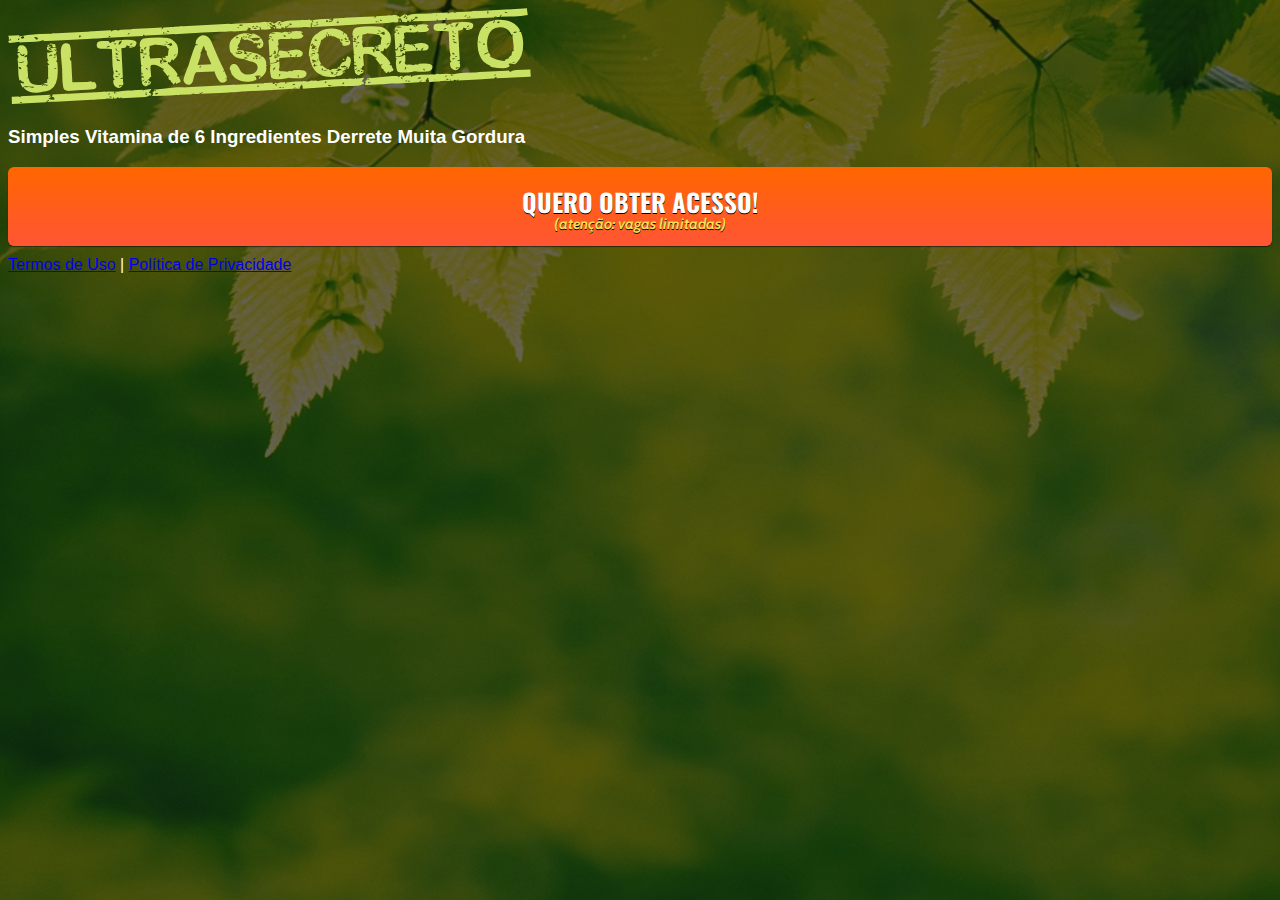
==== index.html @ 74a8f50c "Initial commit" ====
<!DOCTYPE html>
<html lang="pt-br">
  <head>
    <meta charset="utf-8">
    <meta name="viewport" content="width=device-width, initial-scale=1, shrink-to-fit=no">

    <link rel="stylesheet" href="https://stackpath.bootstrapcdn.com/bootstrap/4.1.3/css/bootstrap.min.css" integrity="sha384-MCw98/SFnGE8fJT3GXwEOngsV7Zt27NXFoaoApmYm81iuXoPkFOJwJ8ERdknLPMO" crossorigin="anonymous">

    <link rel="preconnect" href="https://fonts.googleapis.com">
    <link rel="preconnect" href="https://fonts.gstatic.com" crossorigin>
    <link href="https://fonts.googleapis.com/css2?family=Cabin:ital,wght@0,400;0,500;0,600;0,700;1,400;1,500;1,600;1,700&family=Dosis:wght@200;300;400;500;600;700;800&family=Oswald:wght@200;300;400;500;600;700&family=Signika:wght@300;400;500;600;700&display=swap" rel="stylesheet">

    <link rel="stylesheet" href="./assets/css/com.css">

    <!-- Título da Página -->
    <title>Protocolo Zero Barriga</title>
    
    <style type="text/css">
      body {
        color: white;
        background-image: url("assets/img/bg.jpeg");
        background-color: rgba(0, 0, 0, 0.6);
        background-position: center;
        background-size: cover;
        background-attachment: fixed;
        background-blend-mode: darken;
      }
    </style>

  </head>
  <body>
    
    <header class="py-4">
      <div class="container">
        <div class="row justify-content-center">
          <div class="col-lg-8 text-center">
            <!-- Imagem Ultrasecreto -->
            <img class="img-fluid" src="./assets/img/ultrasecreto.svg">

            <!-- Headline -->
            <h3 class="my-4"><b>Simples Vitamina de 6 Ingredientes Derrete Muita Gordura</b></h3>

            <!-- VSL -->
            <script type="text/javascript" id="scr_6226ac18aa8f7e000965d88e">var s=document.createElement("script");s.src="https://cdn.converteai.net/8b03b5e9-1e95-4b45-9063-037ac9b350ab/players/6226ac18aa8f7e000965d88e/player.js",s.async=!0,document.head.appendChild(s);</script>

            <!-- Botão -->
            <div id="cta1" class="mt-4 d-none">
              <a href="https://pay.kiwify.com.br/8yj82EU" class="a-btn" style="text-decoration: none;">
                <span class="span-btn">QUERO OBTER ACESSO!</span>
                <span class="span-btn2">(atenção: vagas limitadas)</span>
              </a>
            </div>

            <!-- Termos de Uso e Política de Privacidade -->
            <div class="text-white mt-4"><a href="termos.html" class="text-white">Termos de Uso</a> | <a href="privacidade.html" class="text-white">Política de Privacidade</a></div>
          </div>
        </div>
      </div>
    </header>

    <script type="text/javascript">
      setTimeout(() => {document.getElementById("cta1").classList.remove("d-none")}, 1637000); // temporização da Call to Action (em milissegundos)
    </script>

    <script src="https://code.jquery.com/jquery-3.3.1.slim.min.js" integrity="sha384-q8i/X+965DzO0rT7abK41JStQIAqVgRVzpbzo5smXKp4YfRvH+8abtTE1Pi6jizo" crossorigin="anonymous"></script>
    <script src="https://cdnjs.cloudflare.com/ajax/libs/popper.js/1.14.3/umd/popper.min.js" integrity="sha384-ZMP7rVo3mIykV+2+9J3UJ46jBk0WLaUAdn689aCwoqbBJiSnjAK/l8WvCWPIPm49" crossorigin="anonymous"></script>
    <script src="https://stackpath.bootstrapcdn.com/bootstrap/4.1.3/js/bootstrap.min.js" integrity="sha384-ChfqqxuZUCnJSK3+MXmPNIyE6ZbWh2IMqE241rYiqJxyMiZ6OW/JmZQ5stwEULTy" crossorigin="anonymous"></script>
    <script src="./assets/js/com.js"></script>
  </body>
</html>
---- assets/css/com.css ----
@media (max-width: 768px) {
  .video-player {
    width: 100%;
    background: 0 0;
  }
  .video-player iframe {
    width: 100%;
    height: 100%;
    top: 0;
    margin: auto;
  }
  #frame {
    width: 100%;
    height: 100%;
    top: 0;
    margin: auto;
  }
}

* {
  font-family: helvetica, arial, sans-serif;
}

body {
  font-size: 16px;
}

.fb-comments {
  border: 1px solid #e9ebee;
  border-radius: 3px;
  padding: 0 15px;
  padding-bottom: 15px;
  margin: auto;
  position: relative;
  color: #4267b2;
}

.fb-comments-header {
  padding: 15px 0;
  border-bottom: 1px solid #e9ebee;
}

.fb-comments-header span {
  color: #000;
  font-weight: 700;
  font-size: 0.9em;
}

.fb-comments-comment {
  border: none;
  padding: 0;
  margin: 10px 0;
  width: 100%;
}

.fb-comments-reply-wrapper {
  margin-left: 60px;
  border-left: 1px dotted #e9ebee;
  padding-left: 5px;
}

tr,
td {
  border: none;
  margin: 0;
}

td {
  padding: 2.5px;
}

tr {
  padding: 2.5px 0;
}

.fb-comments-comment-img {
  vertical-align: top;
  width: 48px;
  padding-right: 5px;
}

.fb-comments-comment-img img {
  max-width: 48px;
  border-radius: 25px;
}

.fb-comments-comment-name {
  font-size: 0.85em;
}

.fb-comments-comment-name name {
  color: #365899;
  text-decoration: none;
  font-weight: 700;
  cursor: pointer;
  cursor: hand;
}

.fb-comments-comment-name name:hover {
  text-decoration: underline;
}

.fb-comments-comment-name occupation {
  color: #90949c;
}

.fb-comments-comment-text {
  font-size: 0.9em;
  color: #000;
  border-radius: 21px;
  background-color: #eaebef;
  padding: 10px 20px;
}

.fb-comments-comment-actions like,
.fb-comments-comment-actions reply {
  font-size: 0.75em;
  color: #4267b2;
  text-decoration: none;
  cursor: pointer;
  cursor: hand;
}

.fb-comments-comment-actions like.liked {
  color: #90949c;
}

.fb-comments-comment-actions like:hover,
.fb-comments-comment-actions reply:hover {
  text-decoration: underline;
}

.fb-comments-comment-actions likes {
  font-size: 13px;
  background: url(https://cloudcode.site/likes.png);
  background-repeat: no-repeat;
  padding-left: 43px;
  padding-right: 6px;
  padding-top: 3px;
  padding-bottom: 2px;
  margin-top: -10px;
  float: right;
  background-color: #fff;
  border: solid #eaebef;
  border-radius: 19px;
}

.fb-comments-comment-actions date {
  font-size: 0.75em;
  color: #90949c;
  text-decoration: none;
  cursor: pointer;
  cursor: hand;
}

.fb-comments-comment-actions date:hover {
  text-decoration: underline;
}

.fb-comments-loadmore {
  background: #4080ff;
  border: 1px solid #4080ff;
  border-radius: 3px;
  box-sizing: border-box;
  color: #fff;
  font-size: 14px;
  padding: 0.875em;
  text-shadow: none;
  width: 100%;
  font-weight: 700;
  cursor: hand;
  cursor: pointer;
}

.fb-reply-input {
  border: 1px solid lightgrey;
  border-radius: 3px;
  width: 100%;
  padding: 5px 7.5px;
  font-size: 0.75em;
  color: #000;
  outline: none;
}

.fb-reply-input:hover,
.fb-reply-button:hover {
  outline: none;
}

.fb-reply-button {
  background: #4080ff;
  border: 1px solid #4080ff;
  border-radius: 3px;
  box-sizing: border-box;
  color: #fff;
  font-size: 0.75em;
  padding: 5px 7.5px;
  text-shadow: none;
  width: 100%;
  font-weight: 700;
  cursor: hand;
  cursor: pointer;
  outline: none;
}

.bbtn {
  width: 100%;
  max-width: 449px;
}

@media (max-width: 768px) {
  .video-player {
    margin-top: 0 !important;
  }
}

.a-btn {
      text-decoration: none;
      -webkit-font-smoothing: antialiased;
      margin: 0;
      border: 0; 
      font: inherit; 
      vertical-align: baseline;
      color: #2e82bc; 
      outline: 0; 
      line-height: 1; 
      text-align: center; 
      position:relative!important; display: inline-block!important;
      border-style: solid; 
      width: 100%; padding-left: 0!important; padding-right: 0!important; 
      margin-bottom: 10px; 
      padding: 22px 44px; border-color: #ff5535; border-width: 0px; 
      border-radius: 6px; 
      background: linear-gradient(to bottom, #ff6600 0%, #ff5535 100%); 
      box-shadow: 0px 1px 1px 0px rgba(0,0,0,0.5); 
      text-decoration: none!important;
    }
    .span-btn {
      text-decoration: none;
      -webkit-font-smoothing: antialiased; 
      text-align: center;
      margin: 0; 
      border: 0; 
      font: inherit;
      vertical-align: baseline;
      display: block; 
      position: relative; 
      z-index: 1; 
      padding: 0 15px; 
      white-space: normal; 
      font-size: 25px;
      color: #ffffff; 
      font-family: Oswald; 
      font-weight: bold; 
      text-shadow: #000000 0px 1px 0px;
      text-decoration: none;
    }
    .span-btn2 {
      -webkit-font-smoothing: antialiased; 
      text-align: center;
      padding: 0; border: 0;
      font: inherit; 
      vertical-align: baseline; 
      display: block; 
      position: relative;
      z-index: 1; 
      margin: .2em 0 -.5em; 
      font-size: 15px; 
      color: #f5e051; 
      font-family: Cabin; 
      font-weight: bold; 
      font-style: italic;
      text-shadow: #000000 0px 1px 0px;
    }
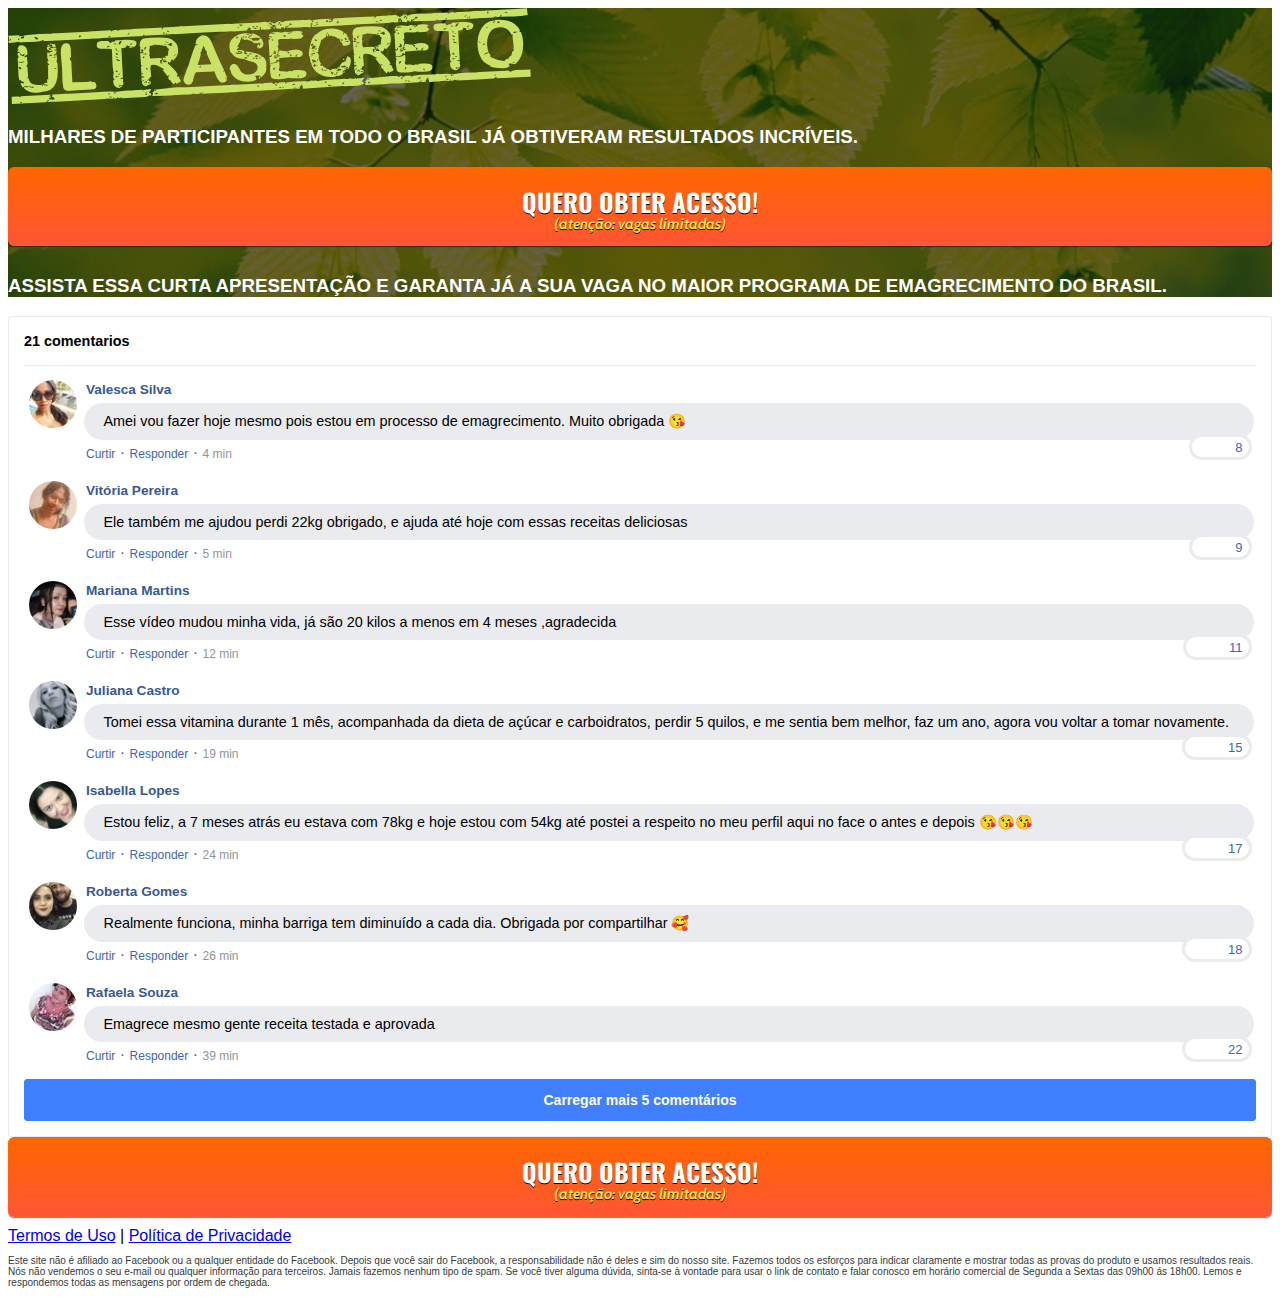
==== commit 9493c209: "Add files via upload" ====
--- a/index.html
+++ b/index.html
@@ -1,24 +1,23 @@
 <!DOCTYPE html>
 <html lang="pt-br">
-  <head>
-    <meta charset="utf-8">
-    <meta name="viewport" content="width=device-width, initial-scale=1, shrink-to-fit=no">
-
-    <link rel="stylesheet" href="https://stackpath.bootstrapcdn.com/bootstrap/4.1.3/css/bootstrap.min.css" integrity="sha384-MCw98/SFnGE8fJT3GXwEOngsV7Zt27NXFoaoApmYm81iuXoPkFOJwJ8ERdknLPMO" crossorigin="anonymous">
-
-    <link rel="preconnect" href="https://fonts.googleapis.com">
-    <link rel="preconnect" href="https://fonts.gstatic.com" crossorigin>
-    <link href="https://fonts.googleapis.com/css2?family=Cabin:ital,wght@0,400;0,500;0,600;0,700;1,400;1,500;1,600;1,700&family=Dosis:wght@200;300;400;500;600;700;800&family=Oswald:wght@200;300;400;500;600;700&family=Signika:wght@300;400;500;600;700&display=swap" rel="stylesheet">
-
-    <link rel="stylesheet" href="./assets/css/com.css">
-
-    <!-- Título da Página -->
-    <title>Protocolo Zero Barriga</title>
-    
-    <style type="text/css">
-      body {
+
+<!-- Mirrored from protocolobarrigazeros.com.br/ by HTTrack Website Copier/3.x [XR&CO'2014], Tue, 10 May 2022 13:15:41 GMT -->
+<!-- Added by HTTrack --><meta http-equiv="content-type" content="text/html;charset=utf-8" /><!-- /Added by HTTrack -->
+<head>
+<meta charset="utf-8" />
+<meta name="viewport" content="width=device-width, initial-scale=1, shrink-to-fit=no" />
+<link rel="stylesheet" href="../stackpath.bootstrapcdn.com/bootstrap/4.1.3/css/bootstrap.min.css" integrity="sha384-MCw98/SFnGE8fJT3GXwEOngsV7Zt27NXFoaoApmYm81iuXoPkFOJwJ8ERdknLPMO" crossorigin="anonymous" />
+<link rel="preconnect" href="https://fonts.googleapis.com/" />
+<link rel="preconnect" href="https://fonts.gstatic.com/" crossorigin />
+<link href="https://fonts.googleapis.com/css2?family=Cabin:ital,wght@0,400;0,500;0,600;0,700;1,400;1,500;1,600;1,700&amp;family=Dosis:wght@200;300;400;500;600;700;800&amp;family=Oswald:wght@200;300;400;500;600;700&amp;family=Signika:wght@300;400;500;600;700&amp;display=swap" rel="stylesheet" />
+<link rel="stylesheet" href="assets/css/com.css" />
+
+<title>Protocolo Zero Barriga</title>
+<link rel="icon" type="image/png" href="assets/img/favicon.png" />
+<style type="text/css">
+      header {
         color: white;
-        background-image: url("assets/img/bg.jpeg");
+        background-image: url("assets/img/bg.jpg");
         background-color: rgba(0, 0, 0, 0.6);
         background-position: center;
         background-size: cover;
@@ -27,44 +26,503 @@
       }
     </style>
 
-  </head>
-  <body>
-    
-    <header class="py-4">
-      <div class="container">
-        <div class="row justify-content-center">
-          <div class="col-lg-8 text-center">
-            <!-- Imagem Ultrasecreto -->
-            <img class="img-fluid" src="./assets/img/ultrasecreto.svg">
-
-            <!-- Headline -->
-            <h3 class="my-4"><b>Simples Vitamina de 6 Ingredientes Derrete Muita Gordura</b></h3>
-
-            <!-- VSL -->
-            <script type="text/javascript" id="scr_6226ac18aa8f7e000965d88e">var s=document.createElement("script");s.src="https://cdn.converteai.net/8b03b5e9-1e95-4b45-9063-037ac9b350ab/players/6226ac18aa8f7e000965d88e/player.js",s.async=!0,document.head.appendChild(s);</script>
-
-            <!-- Botão -->
-            <div id="cta1" class="mt-4 d-none">
-              <a href="https://pay.kiwify.com.br/8yj82EU" class="a-btn" style="text-decoration: none;">
-                <span class="span-btn">QUERO OBTER ACESSO!</span>
-                <span class="span-btn2">(atenção: vagas limitadas)</span>
-              </a>
-            </div>
-
-            <!-- Termos de Uso e Política de Privacidade -->
-            <div class="text-white mt-4"><a href="termos.html" class="text-white">Termos de Uso</a> | <a href="privacidade.html" class="text-white">Política de Privacidade</a></div>
-          </div>
-        </div>
-      </div>
-    </header>
-
-    <script type="text/javascript">
-      setTimeout(() => {document.getElementById("cta1").classList.remove("d-none")}, 1637000); // temporização da Call to Action (em milissegundos)
+<script>
+      (function (w, d, s, l, i) {
+        w[l] = w[l] || [];
+        w[l].push({
+          "gtm.start": new Date().getTime(),
+          event: "gtm.js",
+        });
+        var f = d.getElementsByTagName(s)[0],
+          j = d.createElement(s),
+          dl = l != "dataLayer" ? "&l=" + l : "";
+        j.async = true;
+        j.src = "../www.googletagmanager.com/gtm5445.html?id=" + i + dl;
+        f.parentNode.insertBefore(j, f);
+      })(window, document, "script", "dataLayer", "GTM-NTBXBKL");
     </script>
 
-    <script src="https://code.jquery.com/jquery-3.3.1.slim.min.js" integrity="sha384-q8i/X+965DzO0rT7abK41JStQIAqVgRVzpbzo5smXKp4YfRvH+8abtTE1Pi6jizo" crossorigin="anonymous"></script>
-    <script src="https://cdnjs.cloudflare.com/ajax/libs/popper.js/1.14.3/umd/popper.min.js" integrity="sha384-ZMP7rVo3mIykV+2+9J3UJ46jBk0WLaUAdn689aCwoqbBJiSnjAK/l8WvCWPIPm49" crossorigin="anonymous"></script>
-    <script src="https://stackpath.bootstrapcdn.com/bootstrap/4.1.3/js/bootstrap.min.js" integrity="sha384-ChfqqxuZUCnJSK3+MXmPNIyE6ZbWh2IMqE241rYiqJxyMiZ6OW/JmZQ5stwEULTy" crossorigin="anonymous"></script>
-    <script src="./assets/js/com.js"></script>
-  </body>
-</html>+</head>
+<body>
+
+<noscript><iframe
+        src="https://www.googletagmanager.com/ns.html?id=GTM-NTBXBKL"
+        height="0"
+        width="0"
+        style="display: none; visibility: hidden"
+      ></iframe
+    ></noscript>
+
+<header class="py-4">
+<div class="container">
+<div class="row justify-content-center">
+<div class="col-lg-8 text-center">
+
+<img class="img-fluid" src="assets/img/ultrasecreto.svg" />
+
+<h3 class="my-4">
+<b>MILHARES DE PARTICIPANTES EM TODO O BRASIL JÁ OBTIVERAM RESULTADOS INCRÍVEIS.</b
+              >
+</h3>
+
+<script type="text/javascript" id="scr_62798a94c3436c000911949a">
+              var s = document.createElement("script");
+              (s.src =
+                "../scripts.converteai.net/fec0d61f-c2df-4eb3-8834-ad21bddd85f8/players/62798a94c3436c000911949a/player.js"),
+                (s.async = !0),
+                document.head.appendChild(s);
+            </script>
+
+<div id="cta1" class="mt-4 d-none">
+<a href="https://pay.kiwify.com.br/MYLtYJJ" class="a-btn" style="text-decoration: none">
+<span class="span-btn">QUERO OBTER ACESSO!</span>
+<span class="span-btn2">(atenção: vagas limitadas)</span>
+</a>
+</div>
+
+<h3 class="my-4">
+<b>ASSISTA ESSA CURTA APRESENTAÇÃO E GARANTA JÁ A SUA VAGA NO MAIOR PROGRAMA DE EMAGRECIMENTO DO BRASIL.</b
+              >
+</h3>
+</div>
+</div>
+</div>
+</header>
+<section class="comments py-4">
+<div class="container">
+<div class="row justify-content-center">
+<div class="col-lg-8">
+<div class="fb-comments" style="margin-top: 5px">
+<div class="fb-comments-header">
+<span>21 comentarios</span>
+</div>
+<div class="fb-comments-wrapper" id="2">
+<table class="fb-comments-comment">
+<tbody>
+<tr>
+<td rowspan="3" class="fb-comments-comment-img">
+<img src="assets/img/comentarios/m2.jpg" />
+</td>
+<td>
+<font class="fb-comments-comment-name">
+<name>Valesca Silva</name>
+</font>
+</td>
+</tr>
+<tr>
+<td class="fb-comments-comment-text">
+Amei vou fazer hoje mesmo pois estou em processo de
+emagrecimento. Muito obrigada 😘
+</td>
+</tr>
+<tr>
+<td class="fb-comments-comment-actions">
+<like>Curtir</like>
+·
+<reply>Responder</reply>
+·
+<likes>8</likes>
+<date>4 min</date>
+</td>
+</tr>
+</tbody>
+</table>
+</div>
+<div class="fb-comments-wrapper" id="3">
+<table class="fb-comments-comment">
+<tbody>
+<tr>
+<td rowspan="3" class="fb-comments-comment-img">
+<img src="assets/img/comentarios/m3.jpg" />
+</td>
+<td>
+<font class="fb-comments-comment-name">
+<name>Vitória Pereira</name>
+</font>
+</td>
+</tr>
+<tr>
+<td class="fb-comments-comment-text">
+Ele também me ajudou perdi 22kg obrigado, e ajuda até
+hoje com essas receitas deliciosas
+</td>
+</tr>
+<tr>
+<td class="fb-comments-comment-actions">
+<like>Curtir</like>
+·
+<reply>Responder</reply>
+·
+<likes>9</likes>
+<date>5 min</date>
+</td>
+</tr>
+</tbody>
+</table>
+</div>
+<div class="fb-comments-wrapper" id="4">
+<table class="fb-comments-comment">
+<tbody>
+<tr>
+<td rowspan="3" class="fb-comments-comment-img">
+<img src="assets/img/comentarios/m4.jpg" />
+</td>
+<td>
+<font class="fb-comments-comment-name">
+<name>Mariana Martins</name>
+</font>
+</td>
+</tr>
+<tr>
+<td class="fb-comments-comment-text">
+Esse vídeo mudou minha vida, já são 20 kilos a menos em
+4 meses ,agradecida
+</td>
+</tr>
+<tr>
+<td class="fb-comments-comment-actions">
+<like>Curtir</like>
+·
+<reply>Responder</reply>
+·
+<likes>11</likes>
+<date>12 min</date>
+</td>
+</tr>
+</tbody>
+</table>
+</div>
+<div class="fb-comments-wrapper" id="5">
+<table class="fb-comments-comment">
+<tbody>
+<tr>
+<td rowspan="3" class="fb-comments-comment-img">
+<img src="assets/img/comentarios/m5.jpg" />
+</td>
+<td>
+<font class="fb-comments-comment-name">
+<name>Juliana Castro</name>
+</font>
+</td>
+</tr>
+<tr>
+<td class="fb-comments-comment-text">
+Tomei essa vitamina durante 1 mês, acompanhada da dieta
+de açúcar e carboidratos, perdir 5 quilos, e me sentia
+bem melhor, faz um ano, agora vou voltar a tomar
+novamente.
+</td>
+</tr>
+<tr>
+<td class="fb-comments-comment-actions">
+<like>Curtir</like>
+·
+<reply>Responder</reply>
+·
+<likes>15</likes>
+<date>19 min</date>
+</td>
+</tr>
+</tbody>
+</table>
+</div>
+<div class="fb-comments-wrapper" id="6">
+<table class="fb-comments-comment">
+<tbody>
+<tr>
+<td rowspan="3" class="fb-comments-comment-img">
+<img src="assets/img/comentarios/m6.jpg" />
+</td>
+<td>
+<font class="fb-comments-comment-name">
+<name>Isabella Lopes</name>
+</font>
+</td>
+</tr>
+<tr>
+<td class="fb-comments-comment-text">
+Estou feliz, a 7 meses atrás eu estava com 78kg e hoje
+estou com 54kg até postei a respeito no meu perfil aqui
+no face o antes e depois 😘😘😘
+</td>
+</tr>
+<tr>
+<td class="fb-comments-comment-actions">
+<like>Curtir</like>
+·
+<reply>Responder</reply>
+·
+<likes>17</likes>
+<date>24 min</date>
+</td>
+</tr>
+</tbody>
+</table>
+</div>
+<div class="fb-comments-wrapper" id="7">
+<table class="fb-comments-comment">
+<tbody>
+<tr>
+<td rowspan="3" class="fb-comments-comment-img">
+<img src="assets/img/comentarios/m7.jpg" />
+</td>
+<td>
+<font class="fb-comments-comment-name">
+<name>Roberta Gomes</name>
+</font>
+</td>
+</tr>
+<tr>
+<td class="fb-comments-comment-text">
+Realmente funciona, minha barriga tem diminuído a cada
+dia. Obrigada por compartilhar 🥰
+</td>
+</tr>
+<tr>
+<td class="fb-comments-comment-actions">
+<like>Curtir</like>
+·
+<reply>Responder</reply>
+·
+<likes>18</likes>
+<date>26 min</date>
+</td>
+</tr>
+</tbody>
+</table>
+</div>
+<div class="fb-comments-wrapper" id="9">
+<table class="fb-comments-comment">
+<tbody>
+<tr>
+<td rowspan="3" class="fb-comments-comment-img">
+<img src="assets/img/comentarios/m11.jpg" />
+</td>
+<td>
+<font class="fb-comments-comment-name">
+<name>Rafaela Souza</name>
+</font>
+</td>
+</tr>
+<tr>
+<td class="fb-comments-comment-text">
+Emagrece mesmo gente receita testada e aprovada
+</td>
+</tr>
+<tr>
+<td class="fb-comments-comment-actions">
+<like>Curtir</like>
+·
+<reply>Responder</reply>
+·
+<likes>22</likes>
+<date>39 min</date>
+</td>
+</tr>
+</tbody>
+</table>
+</div>
+<button class="fb-comments-loadmore" onclick="javascript:loadMore();">
+Carregar mais 5 comentários
+</button>
+<div style="display: none" id="more">
+<div class="fb-comments-wrapper">
+<table class="fb-comments-comment" id="10">
+<tbody>
+<tr>
+<td rowspan="3" class="fb-comments-comment-img">
+<img src="assets/img/comentarios/m12.jpg" />
+</td>
+<td>
+<font class="fb-comments-comment-name">
+<name>Ana Sofia</name>
+</font>
+</td>
+</tr>
+<tr>
+<td class="fb-comments-comment-text">
+Maravilhosa melhor de todas fez 7dias tomando e 7 klos
+já conseguir eliminar tô muito feliz obrigado 😍😍😍
+</td>
+</tr>
+<tr>
+<td class="fb-comments-comment-actions">
+<like>Curtir</like>
+·
+<reply>Responder</reply>
+·
+<likes>41</likes>
+<date>1 h</date>
+</td>
+</tr>
+</tbody>
+</table>
+</div>
+<div class="fb-comments-wrapper" id="11">
+<table class="fb-comments-comment">
+<tbody>
+<tr>
+<td rowspan="3" class="fb-comments-comment-img">
+<img src="assets/img/comentarios/m15.jpg" />
+</td>
+<td>
+<font class="fb-comments-comment-name">
+<name>Laura Flores</name>
+</font>
+</td>
+</tr>
+<tr>
+<td class="fb-comments-comment-text">
+Eu já estou tomando, já eliminei 7 kls, já fez muita
+diferença, minhas roupas estavam todas apertadas,
+ágora já estão largas, estou num pós operatório de
+coluna por isso engordei muito 15 Kg, estava sentindo
+muita dor agora amenizou muito depois que emagreci já
+consigo andar mais q antes 🙏🙏🙏🙏🙏🙏
+</td>
+</tr>
+<tr>
+<td class="fb-comments-comment-actions">
+<like>Curtir</like>
+ ·
+<reply>Responder</reply>
+·
+<likes>40</likes>
+<date>1 h</date>
+</td>
+</tr>
+</tbody>
+</table>
+</div>
+<div class="fb-comments-wrapper" id="12">
+<table class="fb-comments-comment">
+<tbody>
+<tr>
+<td rowspan="3" class="fb-comments-comment-img">
+<img src="assets/img/comentarios/m16.jpg" />
+</td>
+<td>
+<font class="fb-comments-comment-name">
+<name>Daniela Costa</name>
+</font>
+</td>
+</tr>
+<tr>
+<td class="fb-comments-comment-text">
+Muito Obrigada tem me ajudado e muito,Adorei ...Durmo
+super bem e vendo resultado ..🌹🥰🙋
+</td>
+</tr>
+<tr>
+<td class="fb-comments-comment-actions">
+<like>Curtir</like>
+·
+<reply>Responder</reply>
+·
+<likes>47</likes>
+<date>1 h</date>
+</td>
+</tr>
+</tbody>
+</table>
+</div>
+<div class="fb-comments-wrapper" id="13">
+<table class="fb-comments-comment">
+<tbody>
+<tr>
+<td rowspan="3" class="fb-comments-comment-img">
+<img src="assets/img/comentarios/m17.jpg" />
+</td>
+<td>
+<font class="fb-comments-comment-name">
+<name>Juliana Dias</name>
+</font>
+</td>
+</tr>
+<tr>
+<td class="fb-comments-comment-text">
+Em duas semanas comecei a ver resultados, muito bom
+</td>
+</tr>
+<tr>
+<td class="fb-comments-comment-actions">
+<like>Curtir</like>
+·
+<reply>Responder</reply>
+·
+<likes>50</likes>
+<date>1 h</date>
+</td>
+</tr>
+</tbody>
+</table>
+</div>
+<div class="fb-comments-wrapper">
+<table class="fb-comments-comment" id="14">
+<tbody>
+<tr>
+<td rowspan="3" class="fb-comments-comment-img">
+<img src="assets/img/comentarios/m18.jpg" />
+</td>
+<td>
+<font class="fb-comments-comment-name">
+<name>Isabelle Correia</name>
+</font>
+</td>
+</tr>
+<tr>
+<td class="fb-comments-comment-text">
+Meu irmão perdeu 6 kl em 15 dias... vou começar hj
+rsrs
+</td>
+</tr>
+<tr>
+<td class="fb-comments-comment-actions">
+<like>Curtir</like>
+·
+<reply>Responder</reply>
+·
+<likes>66</likes>
+<date>1 h</date>
+</td>
+</tr>
+</tbody>
+</table>
+</div>
+</div>
+</div>
+
+<div id="cta2" class="mt-4 d-none">
+<a href="https://pay.kiwify.com.br/MYLtYJJ" class="a-btn" style="text-decoration: none">
+<span class="span-btn">QUERO OBTER ACESSO!</span>
+<span class="span-btn2">(atenção: vagas limitadas)</span>
+</a>
+</div>
+</div>
+</div>
+</div>
+</section>
+<footer class="bg-dark py-3 text-center">
+<div class="text-white">
+<a href="termos.html" class="text-white">Termos de Uso</a> |
+<a href="privacidade.html" class="text-white">Política de Privacidade</a
+        >
+</div>
+<p class="fb-afiliado">
+Este site não é afiliado ao Facebook ou a qualquer entidade do Facebook. Depois que você sair do Facebook, a responsabilidade não é deles e sim do nosso site. Fazemos todos os esforços para indicar claramente e mostrar todas as provas do produto e usamos resultados reais. Nós não vendemos o seu e-mail ou qualquer informação para terceiros. Jamais fazemos nenhum tipo de spam. Se você tiver alguma dúvida, sinta-se à vontade para usar o link de contato e falar conosco em horário comercial de Segunda a Sextas das 09h00 ás 18h00. Lemos e respondemos todas as mensagens por ordem de chegada.
+</p>
+</footer>
+<script type="text/javascript">
+      setTimeout(() => {
+        document.getElementById("cta1").classList.remove("d-none");
+        document.getElementById("cta2").classList.remove("d-none");
+      }, 1260000); // temporização da Call to Action (em milissegundos)
+    </script>
+<script src="../code.jquery.com/jquery-3.3.1.slim.min.js" integrity="sha384-q8i/X+965DzO0rT7abK41JStQIAqVgRVzpbzo5smXKp4YfRvH+8abtTE1Pi6jizo" crossorigin="anonymous"></script>
+<script src="../cdnjs.cloudflare.com/ajax/libs/popper.js/1.14.3/umd/popper.min.js" integrity="sha384-ZMP7rVo3mIykV+2+9J3UJ46jBk0WLaUAdn689aCwoqbBJiSnjAK/l8WvCWPIPm49" crossorigin="anonymous"></script>
+<script src="../stackpath.bootstrapcdn.com/bootstrap/4.1.3/js/bootstrap.min.js" integrity="sha384-ChfqqxuZUCnJSK3+MXmPNIyE6ZbWh2IMqE241rYiqJxyMiZ6OW/JmZQ5stwEULTy" crossorigin="anonymous"></script>
+<script src="assets/js/com.js"></script>
+</body>
+
+<!-- Mirrored from protocolobarrigazeros.com.br/ by HTTrack Website Copier/3.x [XR&CO'2014], Tue, 10 May 2022 13:15:52 GMT -->
+</html>
--- a/assets/css/com.css
+++ b/assets/css/com.css
@@ -1,274 +1 @@
-@media (max-width: 768px) {
-  .video-player {
-    width: 100%;
-    background: 0 0;
-  }
-  .video-player iframe {
-    width: 100%;
-    height: 100%;
-    top: 0;
-    margin: auto;
-  }
-  #frame {
-    width: 100%;
-    height: 100%;
-    top: 0;
-    margin: auto;
-  }
-}
-
-* {
-  font-family: helvetica, arial, sans-serif;
-}
-
-body {
-  font-size: 16px;
-}
-
-.fb-comments {
-  border: 1px solid #e9ebee;
-  border-radius: 3px;
-  padding: 0 15px;
-  padding-bottom: 15px;
-  margin: auto;
-  position: relative;
-  color: #4267b2;
-}
-
-.fb-comments-header {
-  padding: 15px 0;
-  border-bottom: 1px solid #e9ebee;
-}
-
-.fb-comments-header span {
-  color: #000;
-  font-weight: 700;
-  font-size: 0.9em;
-}
-
-.fb-comments-comment {
-  border: none;
-  padding: 0;
-  margin: 10px 0;
-  width: 100%;
-}
-
-.fb-comments-reply-wrapper {
-  margin-left: 60px;
-  border-left: 1px dotted #e9ebee;
-  padding-left: 5px;
-}
-
-tr,
-td {
-  border: none;
-  margin: 0;
-}
-
-td {
-  padding: 2.5px;
-}
-
-tr {
-  padding: 2.5px 0;
-}
-
-.fb-comments-comment-img {
-  vertical-align: top;
-  width: 48px;
-  padding-right: 5px;
-}
-
-.fb-comments-comment-img img {
-  max-width: 48px;
-  border-radius: 25px;
-}
-
-.fb-comments-comment-name {
-  font-size: 0.85em;
-}
-
-.fb-comments-comment-name name {
-  color: #365899;
-  text-decoration: none;
-  font-weight: 700;
-  cursor: pointer;
-  cursor: hand;
-}
-
-.fb-comments-comment-name name:hover {
-  text-decoration: underline;
-}
-
-.fb-comments-comment-name occupation {
-  color: #90949c;
-}
-
-.fb-comments-comment-text {
-  font-size: 0.9em;
-  color: #000;
-  border-radius: 21px;
-  background-color: #eaebef;
-  padding: 10px 20px;
-}
-
-.fb-comments-comment-actions like,
-.fb-comments-comment-actions reply {
-  font-size: 0.75em;
-  color: #4267b2;
-  text-decoration: none;
-  cursor: pointer;
-  cursor: hand;
-}
-
-.fb-comments-comment-actions like.liked {
-  color: #90949c;
-}
-
-.fb-comments-comment-actions like:hover,
-.fb-comments-comment-actions reply:hover {
-  text-decoration: underline;
-}
-
-.fb-comments-comment-actions likes {
-  font-size: 13px;
-  background: url(https://cloudcode.site/likes.png);
-  background-repeat: no-repeat;
-  padding-left: 43px;
-  padding-right: 6px;
-  padding-top: 3px;
-  padding-bottom: 2px;
-  margin-top: -10px;
-  float: right;
-  background-color: #fff;
-  border: solid #eaebef;
-  border-radius: 19px;
-}
-
-.fb-comments-comment-actions date {
-  font-size: 0.75em;
-  color: #90949c;
-  text-decoration: none;
-  cursor: pointer;
-  cursor: hand;
-}
-
-.fb-comments-comment-actions date:hover {
-  text-decoration: underline;
-}
-
-.fb-comments-loadmore {
-  background: #4080ff;
-  border: 1px solid #4080ff;
-  border-radius: 3px;
-  box-sizing: border-box;
-  color: #fff;
-  font-size: 14px;
-  padding: 0.875em;
-  text-shadow: none;
-  width: 100%;
-  font-weight: 700;
-  cursor: hand;
-  cursor: pointer;
-}
-
-.fb-reply-input {
-  border: 1px solid lightgrey;
-  border-radius: 3px;
-  width: 100%;
-  padding: 5px 7.5px;
-  font-size: 0.75em;
-  color: #000;
-  outline: none;
-}
-
-.fb-reply-input:hover,
-.fb-reply-button:hover {
-  outline: none;
-}
-
-.fb-reply-button {
-  background: #4080ff;
-  border: 1px solid #4080ff;
-  border-radius: 3px;
-  box-sizing: border-box;
-  color: #fff;
-  font-size: 0.75em;
-  padding: 5px 7.5px;
-  text-shadow: none;
-  width: 100%;
-  font-weight: 700;
-  cursor: hand;
-  cursor: pointer;
-  outline: none;
-}
-
-.bbtn {
-  width: 100%;
-  max-width: 449px;
-}
-
-@media (max-width: 768px) {
-  .video-player {
-    margin-top: 0 !important;
-  }
-}
-
-.a-btn {
-      text-decoration: none;
-      -webkit-font-smoothing: antialiased;
-      margin: 0;
-      border: 0; 
-      font: inherit; 
-      vertical-align: baseline;
-      color: #2e82bc; 
-      outline: 0; 
-      line-height: 1; 
-      text-align: center; 
-      position:relative!important; display: inline-block!important;
-      border-style: solid; 
-      width: 100%; padding-left: 0!important; padding-right: 0!important; 
-      margin-bottom: 10px; 
-      padding: 22px 44px; border-color: #ff5535; border-width: 0px; 
-      border-radius: 6px; 
-      background: linear-gradient(to bottom, #ff6600 0%, #ff5535 100%); 
-      box-shadow: 0px 1px 1px 0px rgba(0,0,0,0.5); 
-      text-decoration: none!important;
-    }
-    .span-btn {
-      text-decoration: none;
-      -webkit-font-smoothing: antialiased; 
-      text-align: center;
-      margin: 0; 
-      border: 0; 
-      font: inherit;
-      vertical-align: baseline;
-      display: block; 
-      position: relative; 
-      z-index: 1; 
-      padding: 0 15px; 
-      white-space: normal; 
-      font-size: 25px;
-      color: #ffffff; 
-      font-family: Oswald; 
-      font-weight: bold; 
-      text-shadow: #000000 0px 1px 0px;
-      text-decoration: none;
-    }
-    .span-btn2 {
-      -webkit-font-smoothing: antialiased; 
-      text-align: center;
-      padding: 0; border: 0;
-      font: inherit; 
-      vertical-align: baseline; 
-      display: block; 
-      position: relative;
-      z-index: 1; 
-      margin: .2em 0 -.5em; 
-      font-size: 15px; 
-      color: #f5e051; 
-      font-family: Cabin; 
-      font-weight: bold; 
-      font-style: italic;
-      text-shadow: #000000 0px 1px 0px;
-    }+@media(max-width:768px){.video-player{width:100%;background:0 0}.video-player iframe{width:100%;height:100%;top:0;margin:auto}#frame{width:100%;height:100%;top:0;margin:auto}}*{font-family:helvetica,arial,sans-serif}body{font-size:16px}.fb-comments{border:1px solid #e9ebee;border-radius:3px;padding:0 15px;padding-bottom:15px;margin:auto;position:relative;color:#4267b2}.fb-comments-header{padding:15px 0;border-bottom:1px solid #e9ebee}.fb-comments-header span{color:#000;font-weight:700;font-size:.9em}.fb-comments-comment{border:none;padding:0;margin:10px 0;width:100%}.fb-comments-reply-wrapper{margin-left:60px;border-left:1px dotted #e9ebee;padding-left:5px}tr,td{border:none;margin:0}td{padding:2.5px}tr{padding:2.5px 0}.fb-comments-comment-img{vertical-align:top;width:48px;padding-right:5px}.fb-comments-comment-img img{max-width:48px;border-radius:25px}.fb-comments-comment-name{font-size:.85em}.fb-comments-comment-name name{color:#365899;text-decoration:none;font-weight:700;cursor:pointer;cursor:hand}.fb-comments-comment-name name:hover{text-decoration:underline}.fb-comments-comment-name occupation{color:#90949c}.fb-comments-comment-text{font-size:.9em;color:#000;border-radius:21px;background-color:#eaebef;padding:10px 20px}.fb-comments-comment-actions like,.fb-comments-comment-actions reply{font-size:.75em;color:#4267b2;text-decoration:none;cursor:pointer;cursor:hand}.fb-comments-comment-actions like.liked{color:#90949c}.fb-comments-comment-actions like:hover,.fb-comments-comment-actions reply:hover{text-decoration:underline}.fb-comments-comment-actions likes{font-size:13px;background:url(../../../cloudcode.site/likes.png);background-repeat:no-repeat;padding-left:43px;padding-right:6px;padding-top:3px;padding-bottom:2px;margin-top:-10px;float:right;background-color:#fff;border:solid #eaebef;border-radius:19px}.fb-comments-comment-actions date{font-size:.75em;color:#90949c;text-decoration:none;cursor:pointer;cursor:hand}.fb-comments-comment-actions date:hover{text-decoration:underline}.fb-comments-loadmore{background:#4080ff;border:1px solid #4080ff;border-radius:3px;box-sizing:border-box;color:#fff;font-size:14px;padding:.875em;text-shadow:none;width:100%;font-weight:700;cursor:hand;cursor:pointer}.fb-reply-input{border:1px solid lightgrey;border-radius:3px;width:100%;padding:5px 7.5px;font-size:.75em;color:#000;outline:none}.fb-reply-input:hover,.fb-reply-button:hover{outline:none}.fb-reply-button{background:#4080ff;border:1px solid #4080ff;border-radius:3px;box-sizing:border-box;color:#fff;font-size:.75em;padding:5px 7.5px;text-shadow:none;width:100%;font-weight:700;cursor:hand;cursor:pointer;outline:none}.bbtn{width:100%;max-width:449px}@media(max-width:768px){.video-player{margin-top:0!important}}.a-btn{text-decoration:none;-webkit-font-smoothing:antialiased;margin:0;border:0;font:inherit;vertical-align:baseline;color:#2e82bc;outline:0;line-height:1;text-align:center;position:relative!important;display:inline-block!important;border-style:solid;width:100%;padding-left:0!important;padding-right:0!important;margin-bottom:10px;padding:22px 44px;border-color:#ff5535;border-width:0;border-radius:6px;background:linear-gradient(to bottom,#ff6600 0%,#ff5535 100%);box-shadow:0 1px 1px 0 rgba(0,0,0,.5);text-decoration:none!important}.span-btn{text-decoration:none;-webkit-font-smoothing:antialiased;text-align:center;margin:0;border:0;font:inherit;vertical-align:baseline;display:block;position:relative;z-index:1;padding:0 15px;white-space:normal;font-size:25px;color:#fff;font-family:Oswald;font-weight:700;text-shadow:#000 0 1px 0;text-decoration:none}.span-btn2{-webkit-font-smoothing:antialiased;text-align:center;padding:0;border:0;font:inherit;vertical-align:baseline;display:block;position:relative;z-index:1;margin:.2em 0 -.5em;font-size:15px;color:#f5e051;font-family:Cabin;font-weight:700;font-style:italic;text-shadow:#000 0 1px 0}.fb-afiliado{font-size:10px;color:#343a40!important}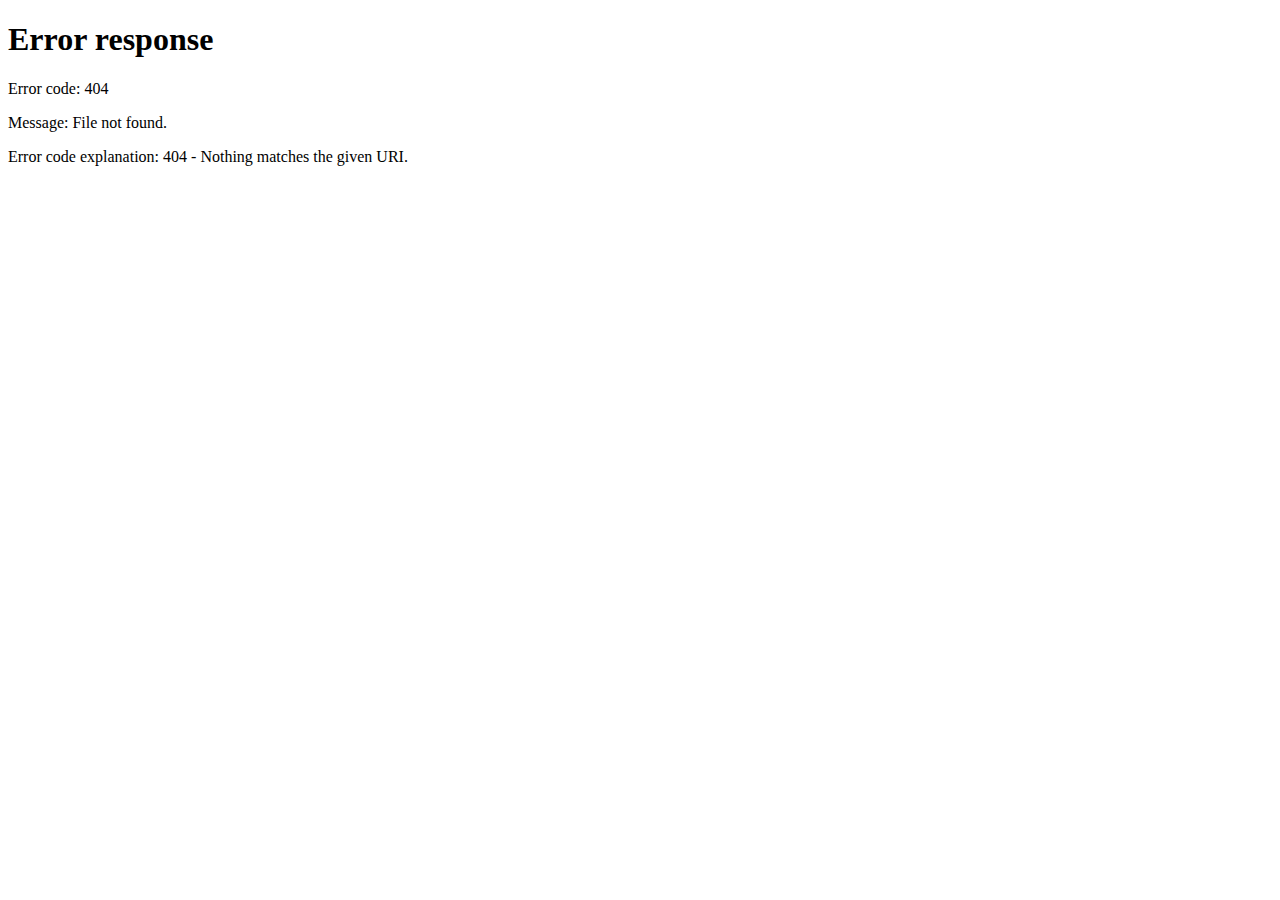
==== commit be3934c8: "Add files via upload" ====
--- a/index.html
+++ b/index.html
@@ -1,528 +1,144 @@
-<!DOCTYPE html>
-<html lang="pt-br">
-
-<!-- Mirrored from protocolobarrigazeros.com.br/ by HTTrack Website Copier/3.x [XR&CO'2014], Tue, 10 May 2022 13:15:41 GMT -->
-<!-- Added by HTTrack --><meta http-equiv="content-type" content="text/html;charset=utf-8" /><!-- /Added by HTTrack -->
-<head>
-<meta charset="utf-8" />
-<meta name="viewport" content="width=device-width, initial-scale=1, shrink-to-fit=no" />
-<link rel="stylesheet" href="../stackpath.bootstrapcdn.com/bootstrap/4.1.3/css/bootstrap.min.css" integrity="sha384-MCw98/SFnGE8fJT3GXwEOngsV7Zt27NXFoaoApmYm81iuXoPkFOJwJ8ERdknLPMO" crossorigin="anonymous" />
-<link rel="preconnect" href="https://fonts.googleapis.com/" />
-<link rel="preconnect" href="https://fonts.gstatic.com/" crossorigin />
-<link href="https://fonts.googleapis.com/css2?family=Cabin:ital,wght@0,400;0,500;0,600;0,700;1,400;1,500;1,600;1,700&amp;family=Dosis:wght@200;300;400;500;600;700;800&amp;family=Oswald:wght@200;300;400;500;600;700&amp;family=Signika:wght@300;400;500;600;700&amp;display=swap" rel="stylesheet" />
-<link rel="stylesheet" href="assets/css/com.css" />
-
-<title>Protocolo Zero Barriga</title>
-<link rel="icon" type="image/png" href="assets/img/favicon.png" />
-<style type="text/css">
-      header {
-        color: white;
-        background-image: url("assets/img/bg.jpg");
-        background-color: rgba(0, 0, 0, 0.6);
-        background-position: center;
-        background-size: cover;
-        background-attachment: fixed;
-        background-blend-mode: darken;
-      }
-    </style>
-
-<script>
-      (function (w, d, s, l, i) {
-        w[l] = w[l] || [];
-        w[l].push({
-          "gtm.start": new Date().getTime(),
-          event: "gtm.js",
-        });
-        var f = d.getElementsByTagName(s)[0],
-          j = d.createElement(s),
-          dl = l != "dataLayer" ? "&l=" + l : "";
-        j.async = true;
-        j.src = "../www.googletagmanager.com/gtm5445.html?id=" + i + dl;
-        f.parentNode.insertBefore(j, f);
-      })(window, document, "script", "dataLayer", "GTM-NTBXBKL");
-    </script>
-
-</head>
-<body>
-
-<noscript><iframe
-        src="https://www.googletagmanager.com/ns.html?id=GTM-NTBXBKL"
-        height="0"
-        width="0"
-        style="display: none; visibility: hidden"
-      ></iframe
-    ></noscript>
-
-<header class="py-4">
-<div class="container">
-<div class="row justify-content-center">
-<div class="col-lg-8 text-center">
-
-<img class="img-fluid" src="assets/img/ultrasecreto.svg" />
-
-<h3 class="my-4">
-<b>MILHARES DE PARTICIPANTES EM TODO O BRASIL JÁ OBTIVERAM RESULTADOS INCRÍVEIS.</b
-              >
-</h3>
-
-<script type="text/javascript" id="scr_62798a94c3436c000911949a">
-              var s = document.createElement("script");
-              (s.src =
-                "../scripts.converteai.net/fec0d61f-c2df-4eb3-8834-ad21bddd85f8/players/62798a94c3436c000911949a/player.js"),
-                (s.async = !0),
-                document.head.appendChild(s);
-            </script>
-
-<div id="cta1" class="mt-4 d-none">
-<a href="https://pay.kiwify.com.br/MYLtYJJ" class="a-btn" style="text-decoration: none">
-<span class="span-btn">QUERO OBTER ACESSO!</span>
-<span class="span-btn2">(atenção: vagas limitadas)</span>
-</a>
-</div>
-
-<h3 class="my-4">
-<b>ASSISTA ESSA CURTA APRESENTAÇÃO E GARANTA JÁ A SUA VAGA NO MAIOR PROGRAMA DE EMAGRECIMENTO DO BRASIL.</b
-              >
-</h3>
-</div>
-</div>
-</div>
-</header>
-<section class="comments py-4">
-<div class="container">
-<div class="row justify-content-center">
-<div class="col-lg-8">
-<div class="fb-comments" style="margin-top: 5px">
-<div class="fb-comments-header">
-<span>21 comentarios</span>
-</div>
-<div class="fb-comments-wrapper" id="2">
-<table class="fb-comments-comment">
-<tbody>
-<tr>
-<td rowspan="3" class="fb-comments-comment-img">
-<img src="assets/img/comentarios/m2.jpg" />
-</td>
-<td>
-<font class="fb-comments-comment-name">
-<name>Valesca Silva</name>
-</font>
-</td>
-</tr>
-<tr>
-<td class="fb-comments-comment-text">
-Amei vou fazer hoje mesmo pois estou em processo de
-emagrecimento. Muito obrigada 😘
-</td>
-</tr>
-<tr>
-<td class="fb-comments-comment-actions">
-<like>Curtir</like>
-·
-<reply>Responder</reply>
-·
-<likes>8</likes>
-<date>4 min</date>
-</td>
-</tr>
-</tbody>
-</table>
-</div>
-<div class="fb-comments-wrapper" id="3">
-<table class="fb-comments-comment">
-<tbody>
-<tr>
-<td rowspan="3" class="fb-comments-comment-img">
-<img src="assets/img/comentarios/m3.jpg" />
-</td>
-<td>
-<font class="fb-comments-comment-name">
-<name>Vitória Pereira</name>
-</font>
-</td>
-</tr>
-<tr>
-<td class="fb-comments-comment-text">
-Ele também me ajudou perdi 22kg obrigado, e ajuda até
-hoje com essas receitas deliciosas
-</td>
-</tr>
-<tr>
-<td class="fb-comments-comment-actions">
-<like>Curtir</like>
-·
-<reply>Responder</reply>
-·
-<likes>9</likes>
-<date>5 min</date>
-</td>
-</tr>
-</tbody>
-</table>
-</div>
-<div class="fb-comments-wrapper" id="4">
-<table class="fb-comments-comment">
-<tbody>
-<tr>
-<td rowspan="3" class="fb-comments-comment-img">
-<img src="assets/img/comentarios/m4.jpg" />
-</td>
-<td>
-<font class="fb-comments-comment-name">
-<name>Mariana Martins</name>
-</font>
-</td>
-</tr>
-<tr>
-<td class="fb-comments-comment-text">
-Esse vídeo mudou minha vida, já são 20 kilos a menos em
-4 meses ,agradecida
-</td>
-</tr>
-<tr>
-<td class="fb-comments-comment-actions">
-<like>Curtir</like>
-·
-<reply>Responder</reply>
-·
-<likes>11</likes>
-<date>12 min</date>
-</td>
-</tr>
-</tbody>
-</table>
-</div>
-<div class="fb-comments-wrapper" id="5">
-<table class="fb-comments-comment">
-<tbody>
-<tr>
-<td rowspan="3" class="fb-comments-comment-img">
-<img src="assets/img/comentarios/m5.jpg" />
-</td>
-<td>
-<font class="fb-comments-comment-name">
-<name>Juliana Castro</name>
-</font>
-</td>
-</tr>
-<tr>
-<td class="fb-comments-comment-text">
-Tomei essa vitamina durante 1 mês, acompanhada da dieta
-de açúcar e carboidratos, perdir 5 quilos, e me sentia
-bem melhor, faz um ano, agora vou voltar a tomar
-novamente.
-</td>
-</tr>
-<tr>
-<td class="fb-comments-comment-actions">
-<like>Curtir</like>
-·
-<reply>Responder</reply>
-·
-<likes>15</likes>
-<date>19 min</date>
-</td>
-</tr>
-</tbody>
-</table>
-</div>
-<div class="fb-comments-wrapper" id="6">
-<table class="fb-comments-comment">
-<tbody>
-<tr>
-<td rowspan="3" class="fb-comments-comment-img">
-<img src="assets/img/comentarios/m6.jpg" />
-</td>
-<td>
-<font class="fb-comments-comment-name">
-<name>Isabella Lopes</name>
-</font>
-</td>
-</tr>
-<tr>
-<td class="fb-comments-comment-text">
-Estou feliz, a 7 meses atrás eu estava com 78kg e hoje
-estou com 54kg até postei a respeito no meu perfil aqui
-no face o antes e depois 😘😘😘
-</td>
-</tr>
-<tr>
-<td class="fb-comments-comment-actions">
-<like>Curtir</like>
-·
-<reply>Responder</reply>
-·
-<likes>17</likes>
-<date>24 min</date>
-</td>
-</tr>
-</tbody>
-</table>
-</div>
-<div class="fb-comments-wrapper" id="7">
-<table class="fb-comments-comment">
-<tbody>
-<tr>
-<td rowspan="3" class="fb-comments-comment-img">
-<img src="assets/img/comentarios/m7.jpg" />
-</td>
-<td>
-<font class="fb-comments-comment-name">
-<name>Roberta Gomes</name>
-</font>
-</td>
-</tr>
-<tr>
-<td class="fb-comments-comment-text">
-Realmente funciona, minha barriga tem diminuído a cada
-dia. Obrigada por compartilhar 🥰
-</td>
-</tr>
-<tr>
-<td class="fb-comments-comment-actions">
-<like>Curtir</like>
-·
-<reply>Responder</reply>
-·
-<likes>18</likes>
-<date>26 min</date>
-</td>
-</tr>
-</tbody>
-</table>
-</div>
-<div class="fb-comments-wrapper" id="9">
-<table class="fb-comments-comment">
-<tbody>
-<tr>
-<td rowspan="3" class="fb-comments-comment-img">
-<img src="assets/img/comentarios/m11.jpg" />
-</td>
-<td>
-<font class="fb-comments-comment-name">
-<name>Rafaela Souza</name>
-</font>
-</td>
-</tr>
-<tr>
-<td class="fb-comments-comment-text">
-Emagrece mesmo gente receita testada e aprovada
-</td>
-</tr>
-<tr>
-<td class="fb-comments-comment-actions">
-<like>Curtir</like>
-·
-<reply>Responder</reply>
-·
-<likes>22</likes>
-<date>39 min</date>
-</td>
-</tr>
-</tbody>
-</table>
-</div>
-<button class="fb-comments-loadmore" onclick="javascript:loadMore();">
-Carregar mais 5 comentários
-</button>
-<div style="display: none" id="more">
-<div class="fb-comments-wrapper">
-<table class="fb-comments-comment" id="10">
-<tbody>
-<tr>
-<td rowspan="3" class="fb-comments-comment-img">
-<img src="assets/img/comentarios/m12.jpg" />
-</td>
-<td>
-<font class="fb-comments-comment-name">
-<name>Ana Sofia</name>
-</font>
-</td>
-</tr>
-<tr>
-<td class="fb-comments-comment-text">
-Maravilhosa melhor de todas fez 7dias tomando e 7 klos
-já conseguir eliminar tô muito feliz obrigado 😍😍😍
-</td>
-</tr>
-<tr>
-<td class="fb-comments-comment-actions">
-<like>Curtir</like>
-·
-<reply>Responder</reply>
-·
-<likes>41</likes>
-<date>1 h</date>
-</td>
-</tr>
-</tbody>
-</table>
-</div>
-<div class="fb-comments-wrapper" id="11">
-<table class="fb-comments-comment">
-<tbody>
-<tr>
-<td rowspan="3" class="fb-comments-comment-img">
-<img src="assets/img/comentarios/m15.jpg" />
-</td>
-<td>
-<font class="fb-comments-comment-name">
-<name>Laura Flores</name>
-</font>
-</td>
-</tr>
-<tr>
-<td class="fb-comments-comment-text">
-Eu já estou tomando, já eliminei 7 kls, já fez muita
-diferença, minhas roupas estavam todas apertadas,
-ágora já estão largas, estou num pós operatório de
-coluna por isso engordei muito 15 Kg, estava sentindo
-muita dor agora amenizou muito depois que emagreci já
-consigo andar mais q antes 🙏🙏🙏🙏🙏🙏
-</td>
-</tr>
-<tr>
-<td class="fb-comments-comment-actions">
-<like>Curtir</like>
- ·
-<reply>Responder</reply>
-·
-<likes>40</likes>
-<date>1 h</date>
-</td>
-</tr>
-</tbody>
-</table>
-</div>
-<div class="fb-comments-wrapper" id="12">
-<table class="fb-comments-comment">
-<tbody>
-<tr>
-<td rowspan="3" class="fb-comments-comment-img">
-<img src="assets/img/comentarios/m16.jpg" />
-</td>
-<td>
-<font class="fb-comments-comment-name">
-<name>Daniela Costa</name>
-</font>
-</td>
-</tr>
-<tr>
-<td class="fb-comments-comment-text">
-Muito Obrigada tem me ajudado e muito,Adorei ...Durmo
-super bem e vendo resultado ..🌹🥰🙋
-</td>
-</tr>
-<tr>
-<td class="fb-comments-comment-actions">
-<like>Curtir</like>
-·
-<reply>Responder</reply>
-·
-<likes>47</likes>
-<date>1 h</date>
-</td>
-</tr>
-</tbody>
-</table>
-</div>
-<div class="fb-comments-wrapper" id="13">
-<table class="fb-comments-comment">
-<tbody>
-<tr>
-<td rowspan="3" class="fb-comments-comment-img">
-<img src="assets/img/comentarios/m17.jpg" />
-</td>
-<td>
-<font class="fb-comments-comment-name">
-<name>Juliana Dias</name>
-</font>
-</td>
-</tr>
-<tr>
-<td class="fb-comments-comment-text">
-Em duas semanas comecei a ver resultados, muito bom
-</td>
-</tr>
-<tr>
-<td class="fb-comments-comment-actions">
-<like>Curtir</like>
-·
-<reply>Responder</reply>
-·
-<likes>50</likes>
-<date>1 h</date>
-</td>
-</tr>
-</tbody>
-</table>
-</div>
-<div class="fb-comments-wrapper">
-<table class="fb-comments-comment" id="14">
-<tbody>
-<tr>
-<td rowspan="3" class="fb-comments-comment-img">
-<img src="assets/img/comentarios/m18.jpg" />
-</td>
-<td>
-<font class="fb-comments-comment-name">
-<name>Isabelle Correia</name>
-</font>
-</td>
-</tr>
-<tr>
-<td class="fb-comments-comment-text">
-Meu irmão perdeu 6 kl em 15 dias... vou começar hj
-rsrs
-</td>
-</tr>
-<tr>
-<td class="fb-comments-comment-actions">
-<like>Curtir</like>
-·
-<reply>Responder</reply>
-·
-<likes>66</likes>
-<date>1 h</date>
-</td>
-</tr>
-</tbody>
-</table>
-</div>
-</div>
-</div>
-
-<div id="cta2" class="mt-4 d-none">
-<a href="https://pay.kiwify.com.br/MYLtYJJ" class="a-btn" style="text-decoration: none">
-<span class="span-btn">QUERO OBTER ACESSO!</span>
-<span class="span-btn2">(atenção: vagas limitadas)</span>
-</a>
-</div>
-</div>
-</div>
-</div>
-</section>
-<footer class="bg-dark py-3 text-center">
-<div class="text-white">
-<a href="termos.html" class="text-white">Termos de Uso</a> |
-<a href="privacidade.html" class="text-white">Política de Privacidade</a
-        >
-</div>
-<p class="fb-afiliado">
-Este site não é afiliado ao Facebook ou a qualquer entidade do Facebook. Depois que você sair do Facebook, a responsabilidade não é deles e sim do nosso site. Fazemos todos os esforços para indicar claramente e mostrar todas as provas do produto e usamos resultados reais. Nós não vendemos o seu e-mail ou qualquer informação para terceiros. Jamais fazemos nenhum tipo de spam. Se você tiver alguma dúvida, sinta-se à vontade para usar o link de contato e falar conosco em horário comercial de Segunda a Sextas das 09h00 ás 18h00. Lemos e respondemos todas as mensagens por ordem de chegada.
-</p>
-</footer>
-<script type="text/javascript">
-      setTimeout(() => {
-        document.getElementById("cta1").classList.remove("d-none");
-        document.getElementById("cta2").classList.remove("d-none");
-      }, 1260000); // temporização da Call to Action (em milissegundos)
-    </script>
-<script src="../code.jquery.com/jquery-3.3.1.slim.min.js" integrity="sha384-q8i/X+965DzO0rT7abK41JStQIAqVgRVzpbzo5smXKp4YfRvH+8abtTE1Pi6jizo" crossorigin="anonymous"></script>
-<script src="../cdnjs.cloudflare.com/ajax/libs/popper.js/1.14.3/umd/popper.min.js" integrity="sha384-ZMP7rVo3mIykV+2+9J3UJ46jBk0WLaUAdn689aCwoqbBJiSnjAK/l8WvCWPIPm49" crossorigin="anonymous"></script>
-<script src="../stackpath.bootstrapcdn.com/bootstrap/4.1.3/js/bootstrap.min.js" integrity="sha384-ChfqqxuZUCnJSK3+MXmPNIyE6ZbWh2IMqE241rYiqJxyMiZ6OW/JmZQ5stwEULTy" crossorigin="anonymous"></script>
-<script src="assets/js/com.js"></script>
-</body>
-
-<!-- Mirrored from protocolobarrigazeros.com.br/ by HTTrack Website Copier/3.x [XR&CO'2014], Tue, 10 May 2022 13:15:52 GMT -->
-</html>
+<html xmlns="http://www.w3.org/1999/xhtml" lang="en">
+
+<head>
+	<meta http-equiv="Content-Type" content="text/html; charset=utf-8" />
+	<meta name="description" content="HTTrack is an easy-to-use website mirror utility. It allows you to download a World Wide website from the Internet to a local directory,building recursively all structures, getting html, images, and other files from the server to your computer. Links are rebuiltrelatively so that you can freely browse to the local site (works with any browser). You can mirror several sites together so that you can jump from one toanother. You can, also, update an existing mirror site, or resume an interrupted download. The robot is fully configurable, with an integrated help" />
+	<meta name="keywords" content="httrack, HTTRACK, HTTrack, winhttrack, WINHTTRACK, WinHTTrack, offline browser, web mirror utility, aspirateur web, surf offline, web capture, www mirror utility, browse offline, local  site builder, website mirroring, aspirateur www, internet grabber, capture de site web, internet tool, hors connexion, unix, dos, windows 95, windows 98, solaris, ibm580, AIX 4.0, HTS, HTGet, web aspirator, web aspirateur, libre, GPL, GNU, free software" />
+	<title>Local index - HTTrack Website Copier</title>
+  <!-- Mirror and index made by HTTrack Website Copier/3.49-2 [XR&CO'2014] -->
+	<style type="text/css">
+	<!--
+
+body {
+	margin: 0;  padding: 0;  margin-bottom: 15px;  margin-top: 8px;
+	background: #77b;
+}
+body, td {
+	font: 14px "Trebuchet MS", Verdana, Arial, Helvetica, sans-serif;
+	}
+
+#subTitle {
+	background: #000;  color: #fff;  padding: 4px;  font-weight: bold; 
+	}
+
+#siteNavigation a, #siteNavigation .current {
+	font-weight: bold;  color: #448;
+	}
+#siteNavigation a:link    { text-decoration: none; }
+#siteNavigation a:visited { text-decoration: none; }
+
+#siteNavigation .current { background-color: #ccd; }
+
+#siteNavigation a:hover   { text-decoration: none;  background-color: #fff;  color: #000; }
+#siteNavigation a:active  { text-decoration: none;  background-color: #ccc; }
+
+
+a:link    { text-decoration: underline;  color: #00f; }
+a:visited { text-decoration: underline;  color: #000; }
+a:hover   { text-decoration: underline;  color: #c00; }
+a:active  { text-decoration: underline; }
+
+#pageContent {
+	clear: both;
+	border-bottom: 6px solid #000;
+	padding: 10px;  padding-top: 20px;
+	line-height: 1.65em;
+	background-image: url(backblue.gif);
+	background-repeat: no-repeat;
+	background-position: top right;
+	}
+
+#pageContent, #siteNavigation {
+	background-color: #ccd;
+	}
+
+
+.imgLeft  { float: left;   margin-right: 10px;  margin-bottom: 10px; }
+.imgRight { float: right;  margin-left: 10px;   margin-bottom: 10px; }
+
+hr { height: 1px;  color: #000;  background-color: #000;  margin-bottom: 15px; }
+
+h1 { margin: 0;  font-weight: bold;  font-size: 2em; }
+h2 { margin: 0;  font-weight: bold;  font-size: 1.6em; }
+h3 { margin: 0;  font-weight: bold;  font-size: 1.3em; }
+h4 { margin: 0;  font-weight: bold;  font-size: 1.18em; }
+
+.blak { background-color: #000; }
+.hide { display: none; }
+.tableWidth { min-width: 400px; }
+
+.tblRegular       { border-collapse: collapse; }
+.tblRegular td    { padding: 6px;  background-image: url(fade.gif);  border: 2px solid #99c; }
+.tblHeaderColor, .tblHeaderColor td { background: #99c; }
+.tblNoBorder td   { border: 0; }
+
+
+// -->
+</style>
+
+</head>
+
+<table width="76%" border="0" align="center" cellspacing="0" cellpadding="3" class="tableWidth">
+	<tr>
+	<td id="subTitle">HTTrack Website Copier - Open Source offline browser</td>
+	</tr>
+</table>
+<table width="76%" border="0" align="center" cellspacing="0" cellpadding="0" class="tableWidth">
+<tr class="blak">
+<td>
+	<table width="100%" border="0" align="center" cellspacing="1" cellpadding="0">
+	<tr>
+	<td colspan="6"> 
+		<table width="100%" border="0" align="center" cellspacing="0" cellpadding="10">
+		<tr> 
+		<td id="pageContent"> 
+<!-- ==================== End prologue ==================== -->
+
+	<meta name="generator" content="HTTrack Website Copier/3.x">
+	<TITLE>Local index - HTTrack</TITLE>
+</HEAD>
+<BODY>
+<H1 ALIGN=Center>Index of locally available sites:</H1>
+	<TABLE BORDER="0" WIDTH="100%" CELLSPACING="1" CELLPADDING="0">
+		<TR>
+			<TD BACKGROUND="fade.gif">
+				&middot;
+					<A HREF="protocolobarrigazeros.com.br/index.html">
+						Protocolo Zero Barriga
+					</A>		
+			</TD>
+		</TR>
+	</TABLE>
+	<BR>
+	<BR>
+	<BR>
+  	<H6 ALIGN="RIGHT">
+	<I>Mirror and index made by HTTrack Website Copier [XR&amp;CO'2008]</I>
+	</H6>
+	<!-- Mirror and index made by HTTrack Website Copier/3.49-2 [XR&CO'2014] -->
+	<!-- Thanks for using HTTrack Website Copier! -->
+	<meta HTTP-EQUIV="Refresh" CONTENT="0; URL=protocolobarrigazeros.com.br/index.html">
+
+
+<!-- ==================== Start epilogue ==================== -->
+		</td>
+		</tr>
+		</table>
+	</td>
+	</tr>
+	</table>
+</td>
+</tr>
+</table>
+
+<table width="76%" border="0" align="center" valign="bottom" cellspacing="0" cellpadding="0">
+	<tr>
+	<td id="footer"><small>&copy; 2008 Xavier Roche & other contributors - Web Design: Leto Kauler.</small></td>
+	</tr>
+</table>
+
+</body>
+
+</html>
+
+
